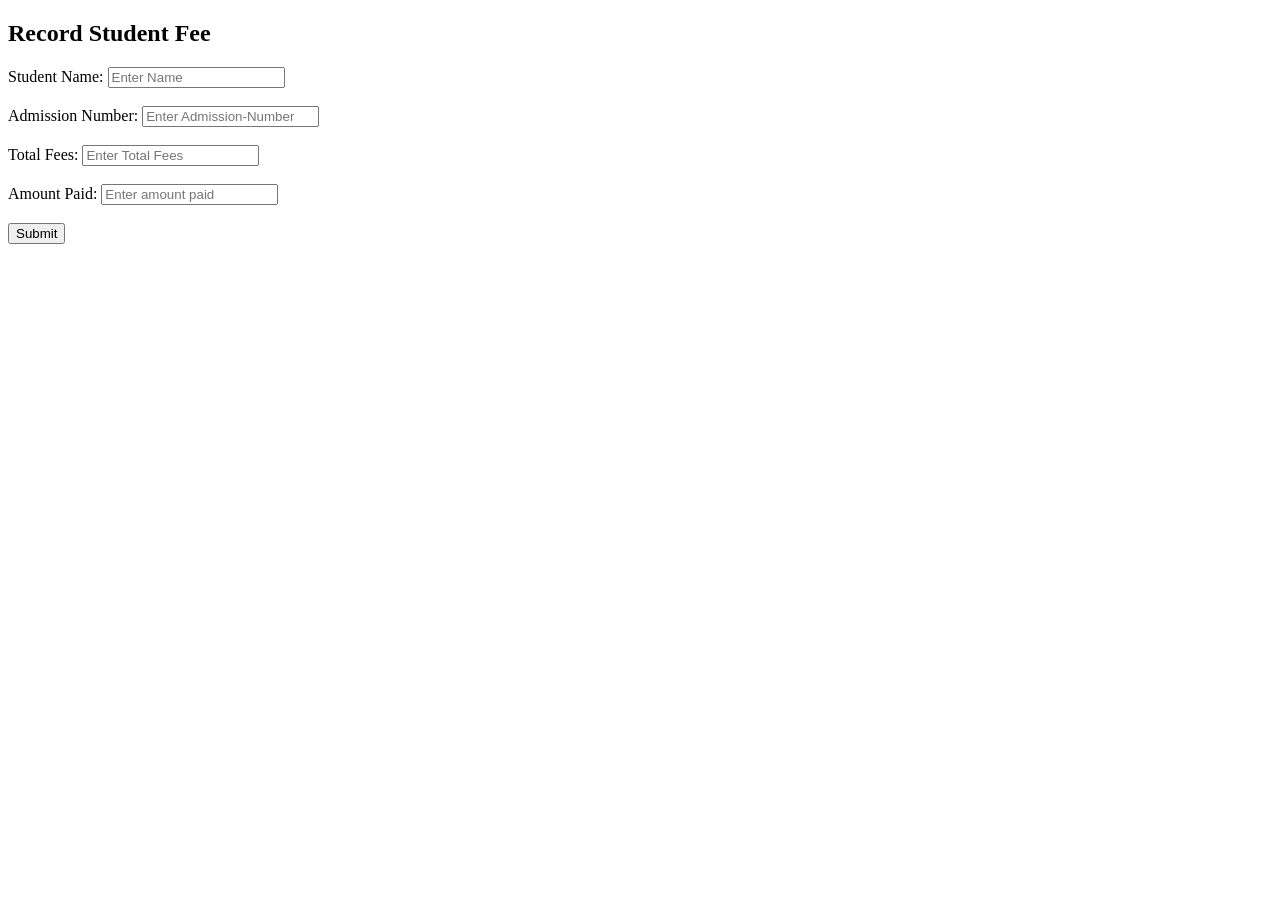
==== templates/record_student.html @ 5971662a "initial commit" ====
<!DOCTYPE html>
<html lang="en">
<head>
    <meta charset="UTF-8">
    <meta name="viewport" content="width=device-width, initial-scale=1.0">
    <title>Record Student</title>
</head>
<body>
    <h2>Record Student Fee</h2>
    <form action="/record" method="POST">
        <label for="">Student Name: </label>
        <input type="text" name="student_name" placeholder="Enter Name" required>
        <br><br>

        <label for="">Admission Number: </label>
        <input type="number" name="admission_number" placeholder="Enter Admission-Number" required>

        <br><br>

        <label for=""> Total Fees: </label>
        <input type="number" step="0.01" name="total_fees" placeholder="Enter Total Fees" required>
        <br><br>

        <label for="">Amount Paid: </label>
        <input type="number" step="0.01" name="amount_paid" placeholder="Enter amount paid" required>
        <br><br>

        <button type="submit">Submit</button>




    

        

    </form>
    
</body>
</html>
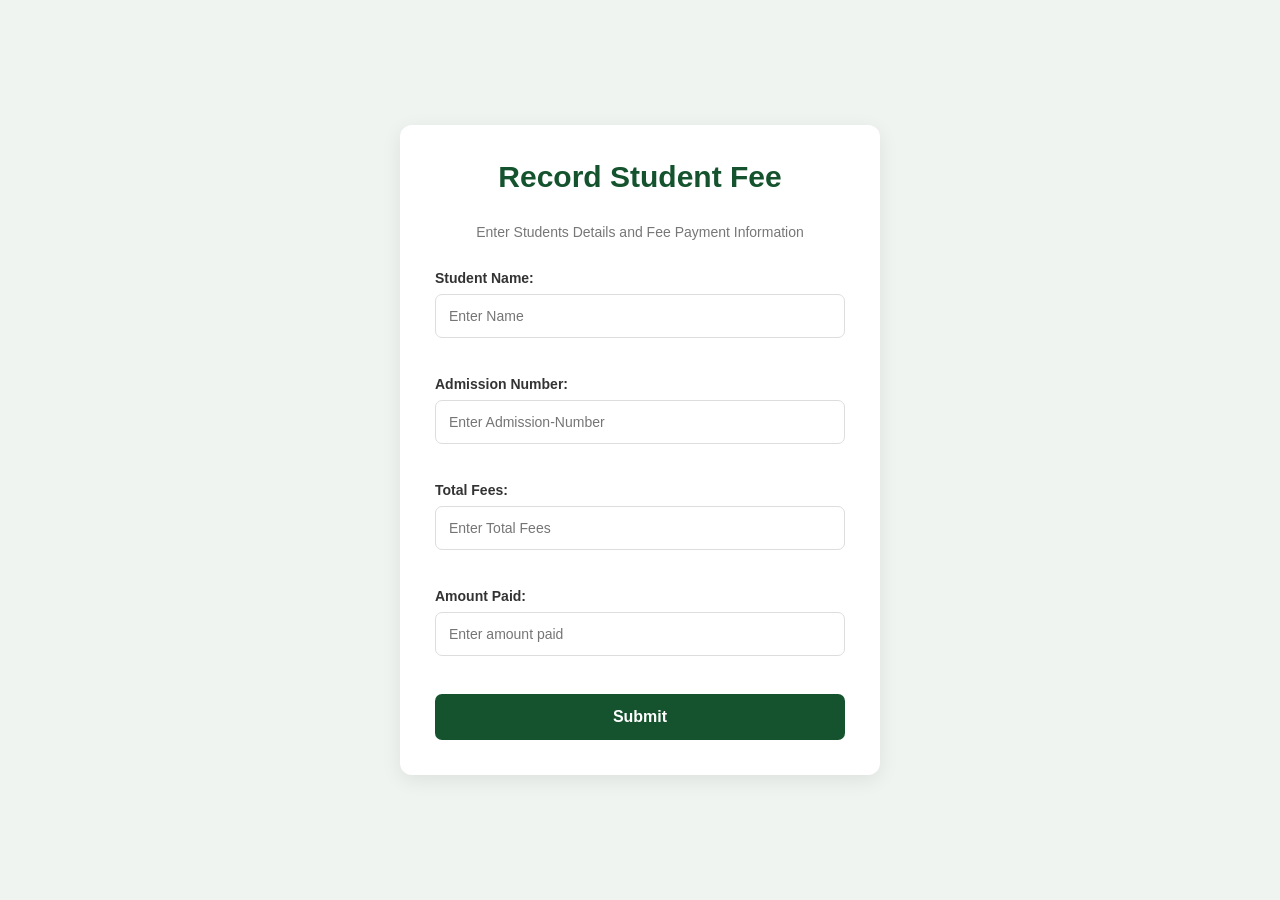
==== commit a0925054: "fee record input page" ====
--- a/templates/record_student.html
+++ b/templates/record_student.html
@@ -4,37 +4,140 @@
     <meta charset="UTF-8">
     <meta name="viewport" content="width=device-width, initial-scale=1.0">
     <title>Record Student</title>
+
+    <style>
+        
+* {
+    margin: 0;
+    padding: 0;
+    box-sizing: border-box;
+}
+
+body {
+    font-family: Arial, sans-serif;
+    background-color: #f0f4f1;
+    min-height: 100vh;
+    display: flex;
+    justify-content: center;
+    align-items: center;
+    padding: 20px;
+}
+
+.form-container {
+    background-color: white;
+    width: 100%;
+    max-width: 480px;
+    padding: 35px;
+    border-radius: 12px;
+    box-shadow: 0 5px 20px rgba(0, 0, 0, 0.08);
+}
+
+h2 {
+    color: #14532d;
+    text-align: center;
+    margin-bottom: 10px;
+}
+
+.subtitle {
+    color: #777;
+    text-align: center;
+    font-size: 14px;
+    margin-bottom: 30px;
+}
+
+label {
+    display: block;
+    color: #333;
+    font-weight: bold;
+    margin-bottom: 8px;
+    font-size: 14px;
+}
+
+input {
+    width: 100%;
+    padding: 13px;
+    border: 1px solid #ddd;
+    border-radius: 7px;
+    margin-bottom: 20px;
+    font-size: 14px;
+    outline: none;
+}
+
+input:focus {
+    border-color: #15803d;
+    box-shadow: 0 0 5px rgba(21, 128, 61, 0.2);
+}
+
+button {
+    width: 100%;
+    padding: 14px;
+    background-color: #14532d;
+    color: white;
+    border: none;
+    border-radius: 7px;
+    font-size: 16px;
+    font-weight: bold;
+    cursor: pointer;
+    transition: 0.3s;
+}
+
+button:hover {
+    background-color: #166534;
+}
+.page-title{
+    text-align: center;
+    color: #14532d;
+    margin-bottom: 30px;
+    font-size: 30px;
+}
+
+.form-container {
+    background-color: white;
+    width: 100%;
+    max-width: 480px;
+    padding: 35px;
+    border-radius: 12px;
+    box-shadow: 0 5px 20px rgba(0, 0, 0, 0.08);
+    margin: 0 auto;
+}
+
+
+    </style>
 </head>
 <body>
-    <h2>Record Student Fee</h2>
-    <form action="/record" method="POST">
-        <label for="">Student Name: </label>
-        <input type="text" name="student_name" placeholder="Enter Name" required>
-        <br><br>
+    
+    <div class="form-container">
+        <h2 class="page-title">Record Student Fee</h2>
+        <p class="subtitle">Enter Students Details and Fee Payment Information</p>
+        <form action="/record" method="POST">
+            <label for="">Student Name: </label>
+            <input type="text" name="student_name" placeholder="Enter Name" required>
+            <br><br>
 
-        <label for="">Admission Number: </label>
-        <input type="number" name="admission_number" placeholder="Enter Admission-Number" required>
+            <label for="">Admission Number: </label>
+            <input type="number" name="admission_number" placeholder="Enter Admission-Number" required>
 
-        <br><br>
+            <br><br>
 
-        <label for=""> Total Fees: </label>
-        <input type="number" step="0.01" name="total_fees" placeholder="Enter Total Fees" required>
-        <br><br>
+            <label for=""> Total Fees: </label>
+            <input type="number" step="0.01" name="total_fees" placeholder="Enter Total Fees" required>
+            <br><br>
 
-        <label for="">Amount Paid: </label>
-        <input type="number" step="0.01" name="amount_paid" placeholder="Enter amount paid" required>
-        <br><br>
+            <label for="">Amount Paid: </label>
+            <input type="number" step="0.01" name="amount_paid" placeholder="Enter amount paid" required>
+            <br><br>
 
-        <button type="submit">Submit</button>
+            <button type="submit">Submit</button>
 
 
 
 
-    
-
         
 
-    </form>
+            
+
+        </form>
+    </div>
     
 </body>
 </html>
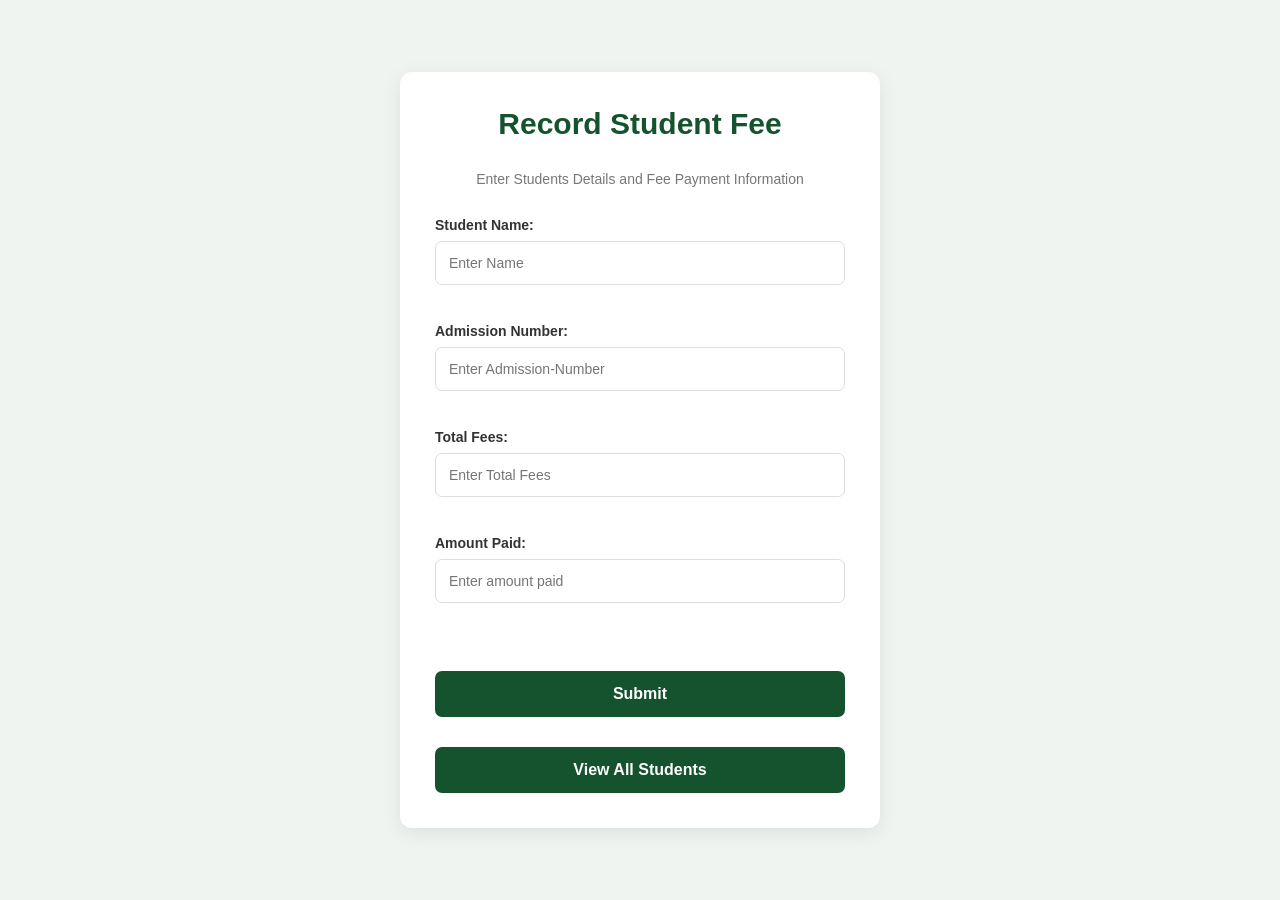
==== commit 0185c4fb: "bursar_login.html, make_payment.html" ====
--- a/templates/record_student.html
+++ b/templates/record_student.html
@@ -1,6 +1,7 @@
 <!DOCTYPE html>
 <html lang="en">
 <head>
+    <link rel="stylesheet" href="style.css">
     <meta charset="UTF-8">
     <meta name="viewport" content="width=device-width, initial-scale=1.0">
     <title>Record Student</title>
@@ -79,6 +80,7 @@
     font-weight: bold;
     cursor: pointer;
     transition: 0.3s;
+    margin-top: 30px;
 }
 
 button:hover {
@@ -137,6 +139,14 @@
             
 
         </form>
+
+        <div class="view_students">
+            <a href="{{ url_for('view_students')}}">
+                <button>View All Students</button>
+            </a>
+        </div>
+
+
     </div>
     
 </body>
